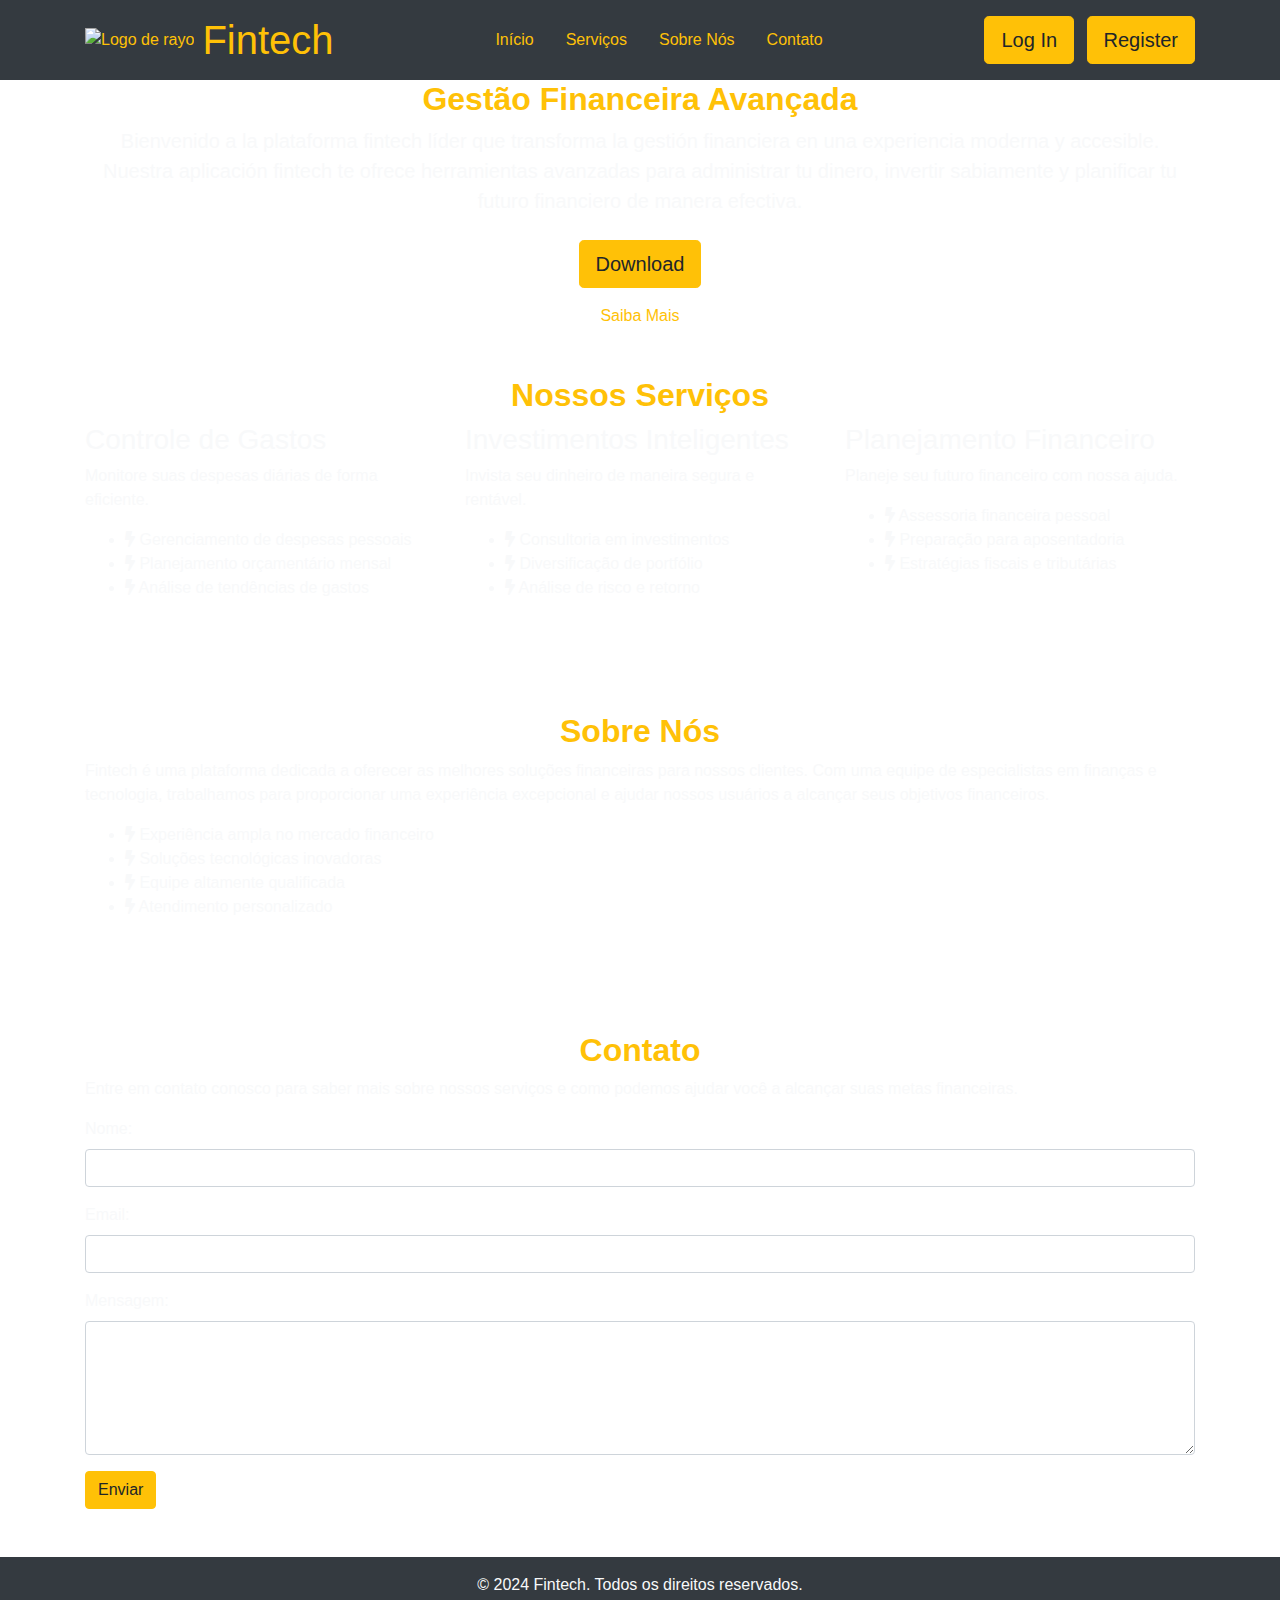
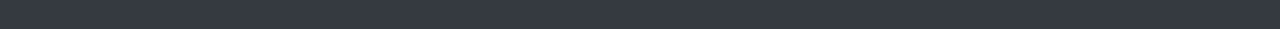
==== index.html @ 5e1b20ac "Inicio do index.html" ====
<!DOCTYPE html>
<html lang="pt-BR">

<head>
    <link rel="preconnect" href="https://fonts.googleapis.com">
    <link rel="preconnect" href="https://fonts.gstatic.com" crossorigin>
    <link href="https://fonts.googleapis.com/css2?family=Catamaran:wght@100..900&display=swap" rel="stylesheet">

    <meta charset="UTF-8">
    <meta name="viewport" content="width=device-width, initial-scale=1.0">
    <title>Fintech</title>

    <link rel="stylesheet" href="https://stackpath.bootstrapcdn.com/bootstrap/4.5.2/css/bootstrap.min.css">
    <link rel="stylesheet" href="./Assets/CSS/styles.css">
    <link rel="stylesheet" href="https://cdnjs.cloudflare.com/ajax/libs/font-awesome/5.15.4/css/all.min.css">
</head>

<body>
    <header class="bg-dark text-warning py-3">
        <div class="container d-flex justify-content-between align-items-center flex-column flex-md-row">
            <div class="d-flex align-items-center mb-3 mb-md-0">
                <img src="./Assets/Images/bolt.png" alt="Logo de rayo" class="logo mr-2">
                <h1 class="m-0">Fintech</h1>
            </div>
            <nav>
                <ul class="nav flex-column flex-md-row">
                    <li class="nav-item"><a class="nav-link text-warning" href="#home">Início</a></li>
                    <li class="nav-item"><a class="nav-link text-warning" href="#services">Serviços</a></li>
                    <li class="nav-item"><a class="nav-link text-warning" href="#about">Sobre Nós</a></li>
                    <li class="nav-item"><a class="nav-link text-warning" href="#contact">Contato</a></li>
                </ul>
            </nav>
            <div class="mt-3 mt-md-0">
                <a href="#loginModal" class="btn btn-warning btn-lg mr-2" data-toggle="modal">Log In</a>
                <a href="#registerModal" class="btn btn-warning btn-lg" data-toggle="modal">Register</a>
            </div>
        </div>
    </header>

    <div class="modal fade" id="loginModal" tabindex="-1" role="dialog" aria-labelledby="loginModalLabel"
        aria-hidden="true">
        <div class="modal-dialog" role="document">
            <div class="modal-content">
                <div class="modal-header">
                    <h5 class="modal-title" id="loginModalLabel">Log In</h5>
                    <button type="button" class="close" data-dismiss="modal" aria-label="Close">
                        <span aria-hidden="true">&times;</span>
                    </button>
                </div>
                <div class="modal-body">
                    <form action="#" method="post">
                        <div class="form-group">
                            <label for="login-email">Email:</label>
                            <input type="email" class="form-control" id="login-email" name="email" required>
                        </div>
                        <div class="form-group">
                            <label for="login-password">Senha:</label>
                            <input type="password" class="form-control" id="login-password" name="password" required>
                        </div>
                        <button type="submit" class="btn btn-primary">Log In</button>
                    </form>
                </div>
            </div>
        </div>
    </div>

    <div class="modal fade" id="registerModal" tabindex="-1" role="dialog" aria-labelledby="registerModalLabel"
        aria-hidden="true">
        <div class="modal-dialog" role="document">
            <div class="modal-content">
                <div class="modal-header">
                    <h5 class="modal-title" id="registerModalLabel">Register</h5>
                    <button type="button" class="close" data-dismiss="modal" aria-label="Close">
                        <span aria-hidden="true">&times;</span>
                    </button>
                </div>
                <div class="modal-body">
                    <form action="#" method="post">
                        <div class="form-group">
                            <label for="register-name">Nome:</label>
                            <input type="text" class="form-control" id="register-name" name="name" required>
                        </div>
                        <div class="form-group">
                            <label for="register-email">Email:</label>
                            <input type="email" class="form-control" id="register-email" name="email" required>
                        </div>
                        <div class="form-group">
                            <label for="register-password">Senha:</label>
                            <input type="password" class="form-control" id="register-password" name="password" required>
                        </div>
                        <button type="submit" class="btn btn-primary">Register</button>
                    </form>
                </div>
            </div>
        </div>
    </div>

    <section id="home" class="hero d-flex align-items-center justify-content-center text-center text-light">
        <div class="container text-content">
            <h2><strong class="text-warning">Gestão Financeira Avançada</strong></h2>
            <p class="lead text-light">Bienvenido a la plataforma fintech líder que transforma la gestión financiera en
                una experiencia moderna y accesible. Nuestra aplicación fintech te ofrece herramientas avanzadas para
                administrar tu dinero, invertir sabiamente y planificar tu futuro financiero de manera efectiva.</p>
            <div class="d-flex flex-column align-items-center mt-4">
                <a href="#services" class="btn btn-warning btn-lg custom-btn mb-3">Download</a>
                <a href="#services" class="text-warning">Saiba Mais</a>
            </div>
        </div>
    </section>

    <section id="services" class="services py-5">
        <div class="background-image-no-repeat"
            style="background-image: url('./Assets/Images/pexels-tima-miroshnichenko-7567443\ (1)\ (0_0).jpg');">
            <div class="container text-content">
                <h2 class="text-warning text-center"><strong>Nossos Serviços</strong></h2>
                <div class="row">
                    <div class="col-md-4 mb-4 mb-md-0">
                        <h3 class="text-light">Controle de Gastos</h3>
                        <p class="text-light">Monitore suas despesas diárias de forma eficiente.</p>
                        <ul class="service-list text-left text-light">
                            <li><i class="fas fa-bolt"></i> Gerenciamento de despesas pessoais</li>
                            <li><i class="fas fa-bolt"></i> Planejamento orçamentário mensal</li>
                            <li><i class="fas fa-bolt"></i> Análise de tendências de gastos</li>
                        </ul>
                    </div>
                    <div class="col-md-4 mb-4 mb-md-0">
                        <h3 class="text-light">Investimentos Inteligentes</h3>
                        <p class="text-light">Invista seu dinheiro de maneira segura e rentável.</p>
                        <ul class="service-list text-left text-light">
                            <li><i class="fas fa-bolt"></i> Consultoria em investimentos</li>
                            <li><i class="fas fa-bolt"></i> Diversificação de portfólio</li>
                            <li><i class="fas fa-bolt"></i> Análise de risco e retorno</li>
                        </ul>
                    </div>
                    <div class="col-md-4">
                        <h3 class="text-light">Planejamento Financeiro</h3>
                        <p class="text-light">Planeje seu futuro financeiro com nossa ajuda.</p>
                        <ul class="service-list text-left text-light">
                            <li><i class="fas fa-bolt"></i> Assessoria financeira pessoal</li>
                            <li><i class="fas fa-bolt"></i> Preparação para aposentadoria</li>
                            <li><i class="fas fa-bolt"></i> Estratégias fiscais e tributárias</li>
                        </ul>
                    </div>
                </div>
            </div>
        </div>
    </section>

    <section id="about" class="about py-5">
        <div class="background-image"
            style="background-image: url('./Assets/Images/pexels-tima-miroshnichenko-7567443\ (1)\ (1_0).jpg');">
            <div class="container text-content">
                <h2 class="text-warning text-center"><strong>Sobre Nós</strong></h2>
                <p class="section-description text-light">Fintech é uma plataforma dedicada a oferecer as melhores
                    soluções financeiras para nossos clientes. Com uma equipe de especialistas em finanças e tecnologia,
                    trabalhamos para proporcionar uma experiência excepcional e ajudar nossos usuários a alcançar seus
                    objetivos financeiros.</p>
                <ul class="professional-list text-left text-light">
                    <li><i class="fas fa-bolt"></i> Experiência ampla no mercado financeiro</li>
                    <li><i class="fas fa-bolt"></i> Soluções tecnológicas inovadoras</li>
                    <li><i class="fas fa-bolt"></i> Equipe altamente qualificada</li>
                    <li><i class="fas fa-bolt"></i> Atendimento personalizado</li>
                </ul>
            </div>
        </div>
    </section>

    <section id="contact" class="contact py-5">
        <div class="background-image"
            style="background-image: url('./Assets/Images/pexels-tima-miroshnichenko-7567443\ (1)\ (2_0).jpg');">
            <div class="container text-content">
                <h2 class="text-warning text-center"><strong>Contato</strong></h2>
                <p class="section-description text-light">Entre em contato conosco para saber mais sobre nossos serviços
                    e como podemos ajudar você a alcançar suas metas financeiras.</p>
                <form>
                    <div class="form-group">
                        <label for="contact-name" class="text-light">Nome:</label>
                        <input type="text" class="form-control" id="contact-name" required>
                    </div>
                    <div class="form-group">
                        <label for="contact-email" class="text-light">Email:</label>
                        <input type="email" class="form-control" id="contact-email" required>
                    </div>
                    <div class="form-group">
                        <label for="contact-message" class="text-light">Mensagem:</label>
                        <textarea class="form-control" id="contact-message" rows="5" required></textarea>
                    </div>
                    <button type="submit" class="btn btn-warning">Enviar</button>
                </form>
            </div>
        </div>
    </section>

    <footer class="text-center text-light py-3 bg-dark">
        <p>&copy; 2024 Fintech. Todos os direitos reservados.</p>
    </footer>

    <script src="https://code.jquery.com/jquery-3.5.1.slim.min.js"></script>
    <script src="https://cdn.jsdelivr.net/npm/@popperjs/core@2.5.4/dist/umd/popper.min.js"></script>
    <script src="https://stackpath.bootstrapcdn.com/bootstrap/4.5.2/js/bootstrap.min.js"></script>
</body>

</html>
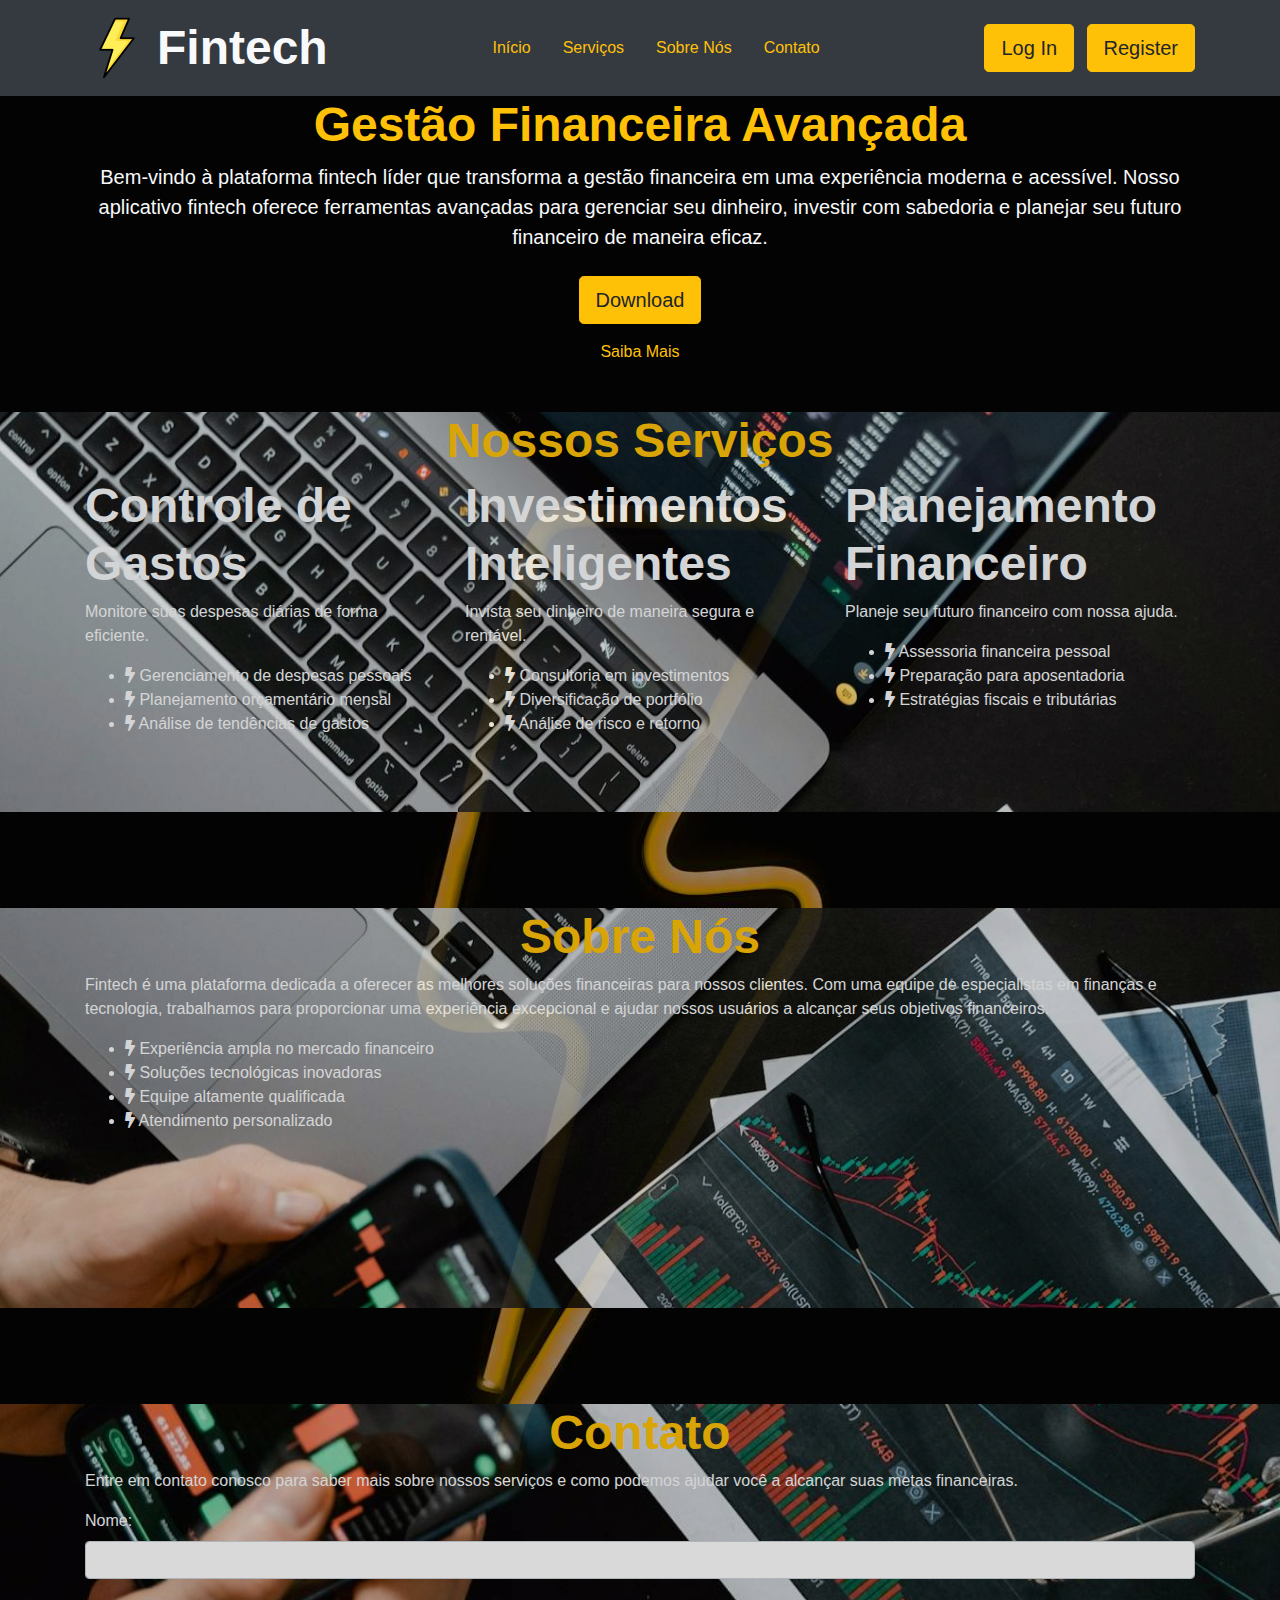
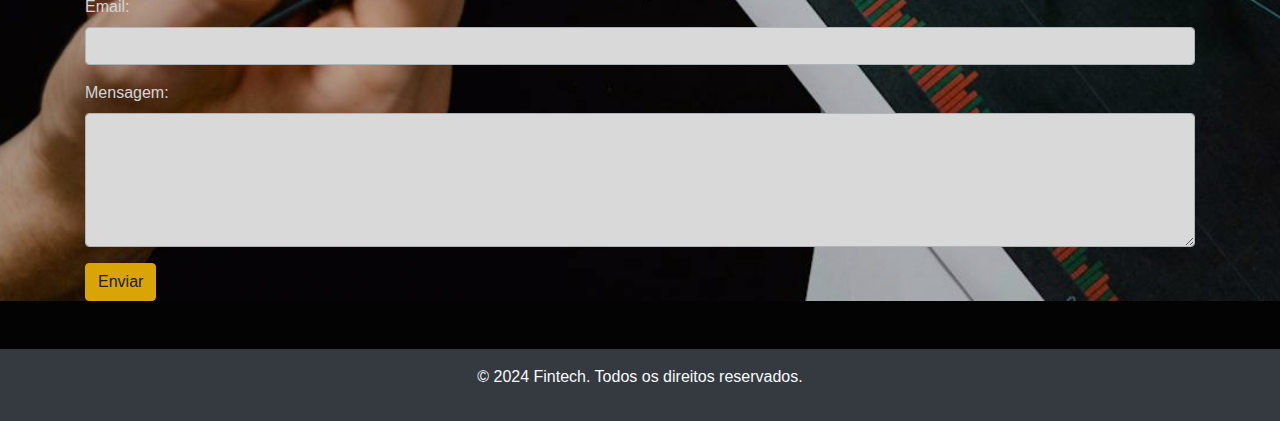
==== commit e6daab6d: "texto modificado" ====
--- a/index.html
+++ b/index.html
@@ -98,9 +98,9 @@
     <section id="home" class="hero d-flex align-items-center justify-content-center text-center text-light">
         <div class="container text-content">
             <h2><strong class="text-warning">Gestão Financeira Avançada</strong></h2>
-            <p class="lead text-light">Bienvenido a la plataforma fintech líder que transforma la gestión financiera en
-                una experiencia moderna y accesible. Nuestra aplicación fintech te ofrece herramientas avanzadas para
-                administrar tu dinero, invertir sabiamente y planificar tu futuro financiero de manera efectiva.</p>
+            <p class="lead text-light">Bem-vindo à plataforma fintech líder que transforma a gestão financeira em uma
+                experiência moderna e acessível. Nosso aplicativo fintech oferece ferramentas avançadas para gerenciar
+                seu dinheiro, investir com sabedoria e planejar seu futuro financeiro de maneira eficaz.</p>
             <div class="d-flex flex-column align-items-center mt-4">
                 <a href="#services" class="btn btn-warning btn-lg custom-btn mb-3">Download</a>
                 <a href="#services" class="text-warning">Saiba Mais</a>
--- a/Assets/CSS/styles.css
+++ b/Assets/CSS/styles.css
@@ -0,0 +1,56 @@
+body {
+    background-image: url('../Images/background.jpg');
+    background-size: cover;
+    background-position: center;
+    background-repeat: no-repeat;
+}
+
+h1,
+h2,
+h3 {
+    font-weight: bold;
+    font-size: 3rem;
+    color: #f8f9fa;
+}
+
+.background-image-no-repeat,
+.background-image {
+    background-size: cover;
+    background-position: center center;
+    background-repeat: no-repeat;
+    min-height: 400px;
+    position: relative;
+    opacity: 0.85;
+}
+
+@media (max-width: 768px) {
+    .nav {
+        flex-direction: column;
+        text-align: center;
+    }
+
+    .btn-custom,
+    .btn-warning.btn-lg {
+        width: 100%;
+        margin: 5px 0;
+    }
+
+    header .container {
+        flex-direction: column;
+        align-items: center;
+    }
+
+    .hero .container {
+        padding: 20px;
+        text-align: center;
+    }
+
+    .section-description {
+        width: 100%;
+        padding: 0 15px;
+    }
+
+    .card {
+        margin-bottom: 20px;
+    }
+}